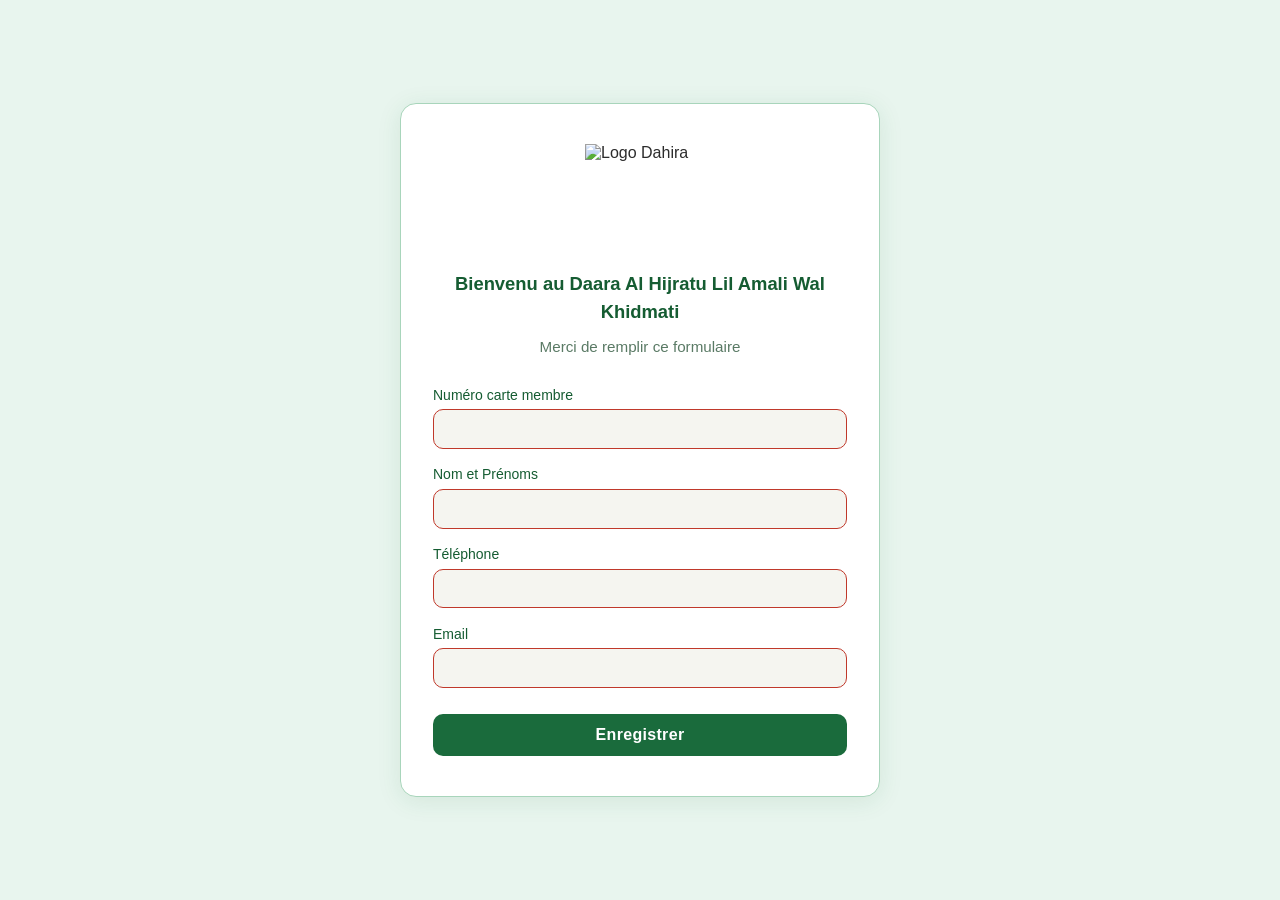
==== index.html @ 09125fb2 "Add files via upload" ====
<!DOCTYPE html>
<html lang="fr">
<head>
    <meta charset="UTF-8">
    <meta name="viewport" content="width=device-width, initial-scale=1.0">
    <title>Daara Al Hijratu Lil Amali Wal Khidmati</title>
    <link rel="stylesheet" href="style.css">
</head>
<body>
    <div class="container">

        <img src="images/logo.png" alt="Logo Dahira" class="logo">

        <h1>Bienvenu au Daara Al Hijratu Lil Amali Wal Khidmati</h1>

        <p class="subtitle">Merci de remplir ce formulaire</p>

        <form id="memberForm">

            <div class="form-group">
                <label for="idcarte">Numéro carte membre</label>
                <input type="text" id="idcarte" required>
            </div>

            <div class="form-group">
                <label for="nomprenom">Nom et Prénoms</label>
                <input type="text" id="nomprenom" required>
            </div>

            <div class="form-group">
                <label for="telephone">Téléphone</label>
                <input type="tel" id="telephone" required>
            </div>

            <div class="form-group">
                <label for="email">Email</label>
                <input type="email" id="email" required>
            </div>

            <button type="submit">Enregistrer</button>

        </form>
    </div>

    <script src="script.js"></script>
</body>
</html>
---- style.css ----
/* ========================================
   Variables — Palette logo Al Hijratu
======================================== */
:root {
    --color-primary:       #1A6B3C;
    --color-primary-dark:  #155C32;
    --color-primary-light: #21834A;
    --color-primary-pale:  #E8F5EE;
    --color-accent:        #A8D5BB;
    --color-text-on-primary: #FFFFFF;
    --color-bg:            #FFFFFF;
    --color-bg-alt:        #F5F5F0;
    --color-text:          #2C2C2C;
    --color-text-muted:    #5A7A65;
    --color-border:        #A8D5BB;
    --color-error:         #C0392B;

    --radius-sm: 6px;
    --radius-md: 10px;
    --radius-lg: 16px;
    --shadow:    0 4px 24px rgba(26, 107, 60, 0.10);
}

/* ========================================
   Reset
======================================== */
*, *::before, *::after {
    box-sizing: border-box;
    margin: 0;
    padding: 0;
}

/* ========================================
   Page
======================================== */
body {
    font-family: 'Segoe UI', Arial, sans-serif;
    background-color: var(--color-primary-pale);
    color: var(--color-text);
    min-height: 100vh;
    display: flex;
    align-items: center;
    justify-content: center;
    padding: 2rem 1rem;
}

/* ========================================
   Conteneur principal
======================================== */
.container {
    background-color: var(--color-bg);
    border-radius: var(--radius-lg);
    box-shadow: var(--shadow);
    border: 1.5px solid var(--color-accent);
    padding: 2.5rem 2rem;
    width: 100%;
    max-width: 480px;
    display: flex;
    flex-direction: column;
    align-items: center;
    gap: 0.5rem;
}

/* ========================================
   Logo
======================================== */
.logo {
    width: 110px;
    height: 110px;
    object-fit: contain;
    margin-bottom: 0.5rem;
}

/* ========================================
   Titre
======================================== */
h1 {
    font-size: 1.15rem;
    font-weight: 600;
    color: var(--color-primary-dark);
    text-align: center;
    line-height: 1.5;
    margin-bottom: 0.25rem;
}

/* ========================================
   Sous-titre
======================================== */
.subtitle {
    font-size: 0.95rem;
    color: var(--color-text-muted);
    text-align: center;
    margin-bottom: 1rem;
}

/* ========================================
   Formulaire
======================================== */
form {
    width: 100%;
    display: flex;
    flex-direction: column;
    gap: 1.1rem;
    margin-top: 0.5rem;
}

/* ========================================
   Groupe champ
======================================== */
.form-group {
    display: flex;
    flex-direction: column;
    gap: 0.4rem;
}

.form-group label {
    font-size: 0.875rem;
    font-weight: 500;
    color: var(--color-primary-dark);
}

.form-group input {
    width: 100%;
    padding: 0.65rem 0.9rem;
    font-size: 0.95rem;
    border: 1.5px solid var(--color-border);
    border-radius: var(--radius-md);
    background-color: var(--color-bg-alt);
    color: var(--color-text);
    outline: none;
    transition: border-color 0.2s, box-shadow 0.2s, background-color 0.2s;
}

.form-group input:focus {
    border-color: var(--color-primary);
    background-color: var(--color-bg);
    box-shadow: 0 0 0 3px rgba(26, 107, 60, 0.12);
}

.form-group input:invalid:not(:placeholder-shown) {
    border-color: var(--color-error);
}

/* ========================================
   Bouton
======================================== */
button[type="submit"] {
    width: 100%;
    padding: 0.75rem;
    margin-top: 0.5rem;
    background-color: var(--color-primary);
    color: var(--color-text-on-primary);
    font-size: 1rem;
    font-weight: 600;
    border: none;
    border-radius: var(--radius-md);
    cursor: pointer;
    letter-spacing: 0.02em;
    transition: background-color 0.2s, transform 0.1s;
}

button[type="submit"]:hover {
    background-color: var(--color-primary-light);
}

button[type="submit"]:active {
    background-color: var(--color-primary-dark);
    transform: scale(0.98);
}

/* ========================================
   Bouton Export Excel
======================================== */
.btn-export {
    width: 100%;
    padding: 0.65rem;
    margin-top: 0.75rem;
    background-color: var(--color-bg);
    color: var(--color-primary);
    font-size: 0.95rem;
    font-weight: 600;
    border: 1.5px solid var(--color-primary);
    border-radius: var(--radius-md);
    cursor: pointer;
    transition: background-color 0.2s, color 0.2s;
}

.btn-export:hover {
    background-color: var(--color-primary-pale);
}

.btn-export:active {
    background-color: var(--color-accent);
    transform: scale(0.98);
}

/* ========================================
   Admin — Conteneur
======================================== */
.admin-container {
    max-width: 600px;
}

#zone-admin {
    display: none;
    width: 100%;
}

/* ========================================
   Admin — Stats
======================================== */
.stats {
    display: flex;
    gap: 12px;
    width: 100%;
    margin-bottom: 1.2rem;
}

.stat-card {
    flex: 1;
    background: var(--color-primary-pale);
    border: 1.5px solid var(--color-accent);
    border-radius: var(--radius-md);
    padding: 0.75rem 1rem;
    text-align: center;
}

.stat-card .number {
    font-size: 1.8rem;
    font-weight: 700;
    color: var(--color-primary-dark);
}

.stat-card .label {
    font-size: 0.8rem;
    color: var(--color-text-muted);
}

/* ========================================
   Admin — Tableau
======================================== */
table {
    width: 100%;
    border-collapse: collapse;
    font-size: 0.85rem;
}

thead tr {
    background-color: var(--color-primary);
    color: white;
}

thead th {
    padding: 0.6rem 0.75rem;
    text-align: left;
    font-weight: 600;
}

tbody tr:nth-child(even) {
    background-color: var(--color-primary-pale);
}

tbody tr:hover {
    background-color: var(--color-accent);
}

tbody td {
    padding: 0.55rem 0.75rem;
    color: var(--color-text);
    border-bottom: 1px solid var(--color-border);
}

.table-wrap {
    width: 100%;
    overflow-x: auto;
    border-radius: var(--radius-md);
    border: 1.5px solid var(--color-accent);
    margin-bottom: 1rem;
}

.empty-msg {
    text-align: center;
    color: var(--color-text-muted);
    padding: 1.5rem;
    font-size: 0.9rem;
}

/* ========================================
   Admin — Bouton déconnexion
======================================== */
.btn-logout {
    width: 100%;
    padding: 0.6rem;
    background: none;
    color: var(--color-text-muted);
    border: 1px solid var(--color-border);
    border-radius: var(--radius-md);
    cursor: pointer;
    font-size: 0.85rem;
    margin-top: 0.5rem;
    transition: background-color 0.2s;
}

.btn-logout:hover {
    background-color: var(--color-primary-pale);
}

/* ========================================
   Admin — Message erreur mot de passe
======================================== */
.erreur-mdp {
    color: var(--color-error);
    font-size: 0.85rem;
    display: none;
    margin-top: -0.5rem;
}

/* ========================================
   Modal confirmation
======================================== */
.overlay-confirmation {
    position: fixed;
    inset: 0;
    background: rgba(0, 0, 0, 0.45);
    display: flex;
    align-items: center;
    justify-content: center;
    z-index: 1000;
    animation: fadeIn 0.3s ease;
}

.overlay-confirmation.fade-out {
    animation: fadeOut 0.4s ease forwards;
}

.modal-confirmation {
    background: var(--color-bg);
    border-radius: var(--radius-lg);
    border: 2px solid var(--color-primary);
    padding: 2rem 2rem 1.5rem;
    max-width: 380px;
    width: 90%;
    text-align: center;
    display: flex;
    flex-direction: column;
    align-items: center;
    gap: 0.6rem;
}

.modal-icon {
    font-size: 2.8rem;
    line-height: 1;
}

.modal-confirmation h2 {
    font-size: 1.2rem;
    font-weight: 600;
    color: var(--color-primary-dark);
    margin: 0;
}

.modal-confirmation p {
    font-size: 0.95rem;
    color: var(--color-text);
    margin: 0;
}

.modal-merci {
    color: var(--color-text-muted) !important;
    font-size: 0.85rem !important;
}

.modal-confirmation button {
    margin-top: 0.75rem;
    padding: 0.55rem 2rem;
    width: auto;
    background-color: var(--color-primary);
    color: white;
    border: none;
    border-radius: var(--radius-md);
    font-size: 0.9rem;
    font-weight: 600;
    cursor: pointer;
    transition: background-color 0.2s;
}

.modal-confirmation button:hover {
    background-color: var(--color-primary-light);
}

@keyframes fadeIn {
    from { opacity: 0; transform: scale(0.95); }
    to   { opacity: 1; transform: scale(1); }
}

@keyframes fadeOut {
    from { opacity: 1; }
    to   { opacity: 0; }
}

/* ========================================
   Admin — Recherche
======================================== */
.search-wrap {
    width: 100%;
    margin-bottom: 1rem;
}

.search-wrap input {
    width: 100%;
    padding: 0.65rem 0.9rem;
    font-size: 0.95rem;
    border: 1.5px solid var(--color-border);
    border-radius: var(--radius-md);
    background-color: var(--color-bg-alt);
    color: var(--color-text);
    outline: none;
    transition: border-color 0.2s, box-shadow 0.2s;
}

.search-wrap input:focus {
    border-color: var(--color-primary);
    background-color: var(--color-bg);
    box-shadow: 0 0 0 3px rgba(26, 107, 60, 0.12);
}

/* ========================================
   Admin — Bouton supprimer
======================================== */
.btn-supprimer {
    padding: 0.3rem 0.65rem;
    font-size: 0.78rem;
    font-weight: 500;
    background: none;
    color: #C0392B;
    border: 1px solid #C0392B;
    border-radius: var(--radius-sm);
    cursor: pointer;
    transition: background-color 0.2s, color 0.2s;
    white-space: nowrap;
}

.btn-supprimer:hover {
    background-color: #C0392B;
    color: white;
}
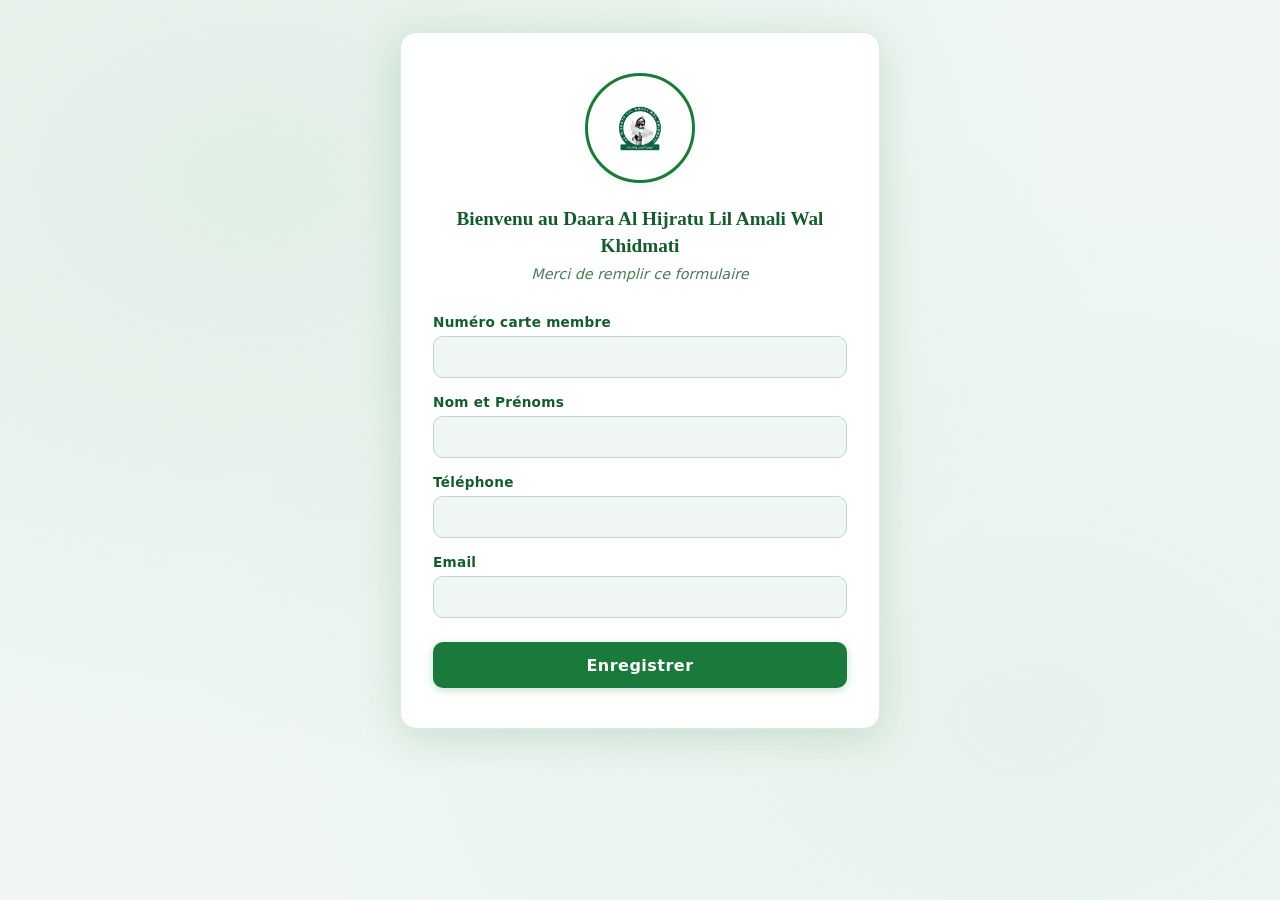
==== commit 818c95fe: "Update index.html" ====
--- a/index.html
+++ b/index.html
@@ -44,4 +44,4 @@
 
     <script src="script.js"></script>
 </body>
-</html>+</html>
--- a/style.css
+++ b/style.css
@@ -1,131 +1,137 @@
-/* ========================================
-   Variables — Palette logo Al Hijratu
-======================================== */
+/* ===========================
+   VARIABLES & RESET
+   =========================== */
 :root {
-    --color-primary:       #1A6B3C;
-    --color-primary-dark:  #155C32;
-    --color-primary-light: #21834A;
-    --color-primary-pale:  #E8F5EE;
-    --color-accent:        #A8D5BB;
-    --color-text-on-primary: #FFFFFF;
-    --color-bg:            #FFFFFF;
-    --color-bg-alt:        #F5F5F0;
-    --color-text:          #2C2C2C;
-    --color-text-muted:    #5A7A65;
-    --color-border:        #A8D5BB;
-    --color-error:         #C0392B;
-
-    --radius-sm: 6px;
-    --radius-md: 10px;
-    --radius-lg: 16px;
-    --shadow:    0 4px 24px rgba(26, 107, 60, 0.10);
-}
-
-/* ========================================
-   Reset
-======================================== */
+    --color-primary:       #1a7a3c;
+    --color-primary-light: #22a050;
+    --color-primary-dark:  #145c2d;
+    --color-bg:            #f0f7f3;
+    --color-bg-alt:        #ffffff;
+    --color-text:          #0f2d1a;
+    --color-text-muted:    #4a7a5a;
+    --color-border:        #b8d9c5;
+    --color-error:         #c0392b;
+    --radius-sm:           6px;
+    --radius-md:           10px;
+    --radius-lg:           16px;
+    --shadow-sm:           0 2px 8px rgba(26, 122, 60, 0.08);
+    --shadow-md:           0 4px 24px rgba(26, 122, 60, 0.13);
+    --shadow-lg:           0 8px 40px rgba(26, 122, 60, 0.18);
+    --font-main:           'Georgia', 'Times New Roman', serif;
+    --font-ui:             'Segoe UI', system-ui, sans-serif;
+}
+
 *, *::before, *::after {
     box-sizing: border-box;
     margin: 0;
     padding: 0;
 }
 
-/* ========================================
-   Page
-======================================== */
+html { font-size: 16px; scroll-behavior: smooth; }
+
 body {
-    font-family: 'Segoe UI', Arial, sans-serif;
-    background-color: var(--color-primary-pale);
+    font-family: var(--font-ui);
+    background-color: var(--color-bg);
     color: var(--color-text);
     min-height: 100vh;
     display: flex;
-    align-items: center;
+    align-items: flex-start;
     justify-content: center;
     padding: 2rem 1rem;
-}
-
-/* ========================================
-   Conteneur principal
-======================================== */
+    background-image:
+        radial-gradient(ellipse at 20% 20%, rgba(26, 122, 60, 0.07) 0%, transparent 60%),
+        radial-gradient(ellipse at 80% 80%, rgba(26, 122, 60, 0.04) 0%, transparent 60%);
+}
+
+/* ===========================
+   CONTAINER
+   =========================== */
 .container {
-    background-color: var(--color-bg);
+    background-color: var(--color-bg-alt);
     border-radius: var(--radius-lg);
-    box-shadow: var(--shadow);
-    border: 1.5px solid var(--color-accent);
+    box-shadow: var(--shadow-lg);
     padding: 2.5rem 2rem;
     width: 100%;
     max-width: 480px;
-    display: flex;
-    flex-direction: column;
-    align-items: center;
-    gap: 0.5rem;
-}
-
-/* ========================================
-   Logo
-======================================== */
+    text-align: center;
+    border: 1.5px solid rgba(26, 122, 60, 0.15);
+    animation: fadeInUp 0.5s ease both;
+}
+
+.admin-container {
+    max-width: 900px;
+}
+
+@keyframes fadeInUp {
+    from { opacity: 0; transform: translateY(24px); }
+    to   { opacity: 1; transform: translateY(0); }
+}
+
+/* ===========================
+   LOGO
+   =========================== */
 .logo {
     width: 110px;
     height: 110px;
     object-fit: contain;
-    margin-bottom: 0.5rem;
-}
-
-/* ========================================
-   Titre
-======================================== */
+    margin-bottom: 1.2rem;
+    border-radius: 50%;
+    border: 3px solid var(--color-primary);
+    padding: 3px;
+    background: white;
+    box-shadow: var(--shadow-sm);
+}
+
+/* ===========================
+   TITRES
+   =========================== */
 h1 {
-    font-size: 1.15rem;
-    font-weight: 600;
+    font-family: var(--font-main);
+    font-size: 1.2rem;
+    font-weight: 700;
     color: var(--color-primary-dark);
-    text-align: center;
-    line-height: 1.5;
-    margin-bottom: 0.25rem;
-}
-
-/* ========================================
-   Sous-titre
-======================================== */
+    line-height: 1.4;
+    margin-bottom: 0.4rem;
+}
+
 .subtitle {
-    font-size: 0.95rem;
+    font-size: 0.9rem;
     color: var(--color-text-muted);
-    text-align: center;
-    margin-bottom: 1rem;
-}
-
-/* ========================================
-   Formulaire
-======================================== */
-form {
-    width: 100%;
+    margin-bottom: 2rem;
+    font-style: italic;
+}
+
+/* ===========================
+   FORMULAIRE
+   =========================== */
+#memberForm, #loginForm {
+    text-align: left;
     display: flex;
     flex-direction: column;
-    gap: 1.1rem;
-    margin-top: 0.5rem;
-}
-
-/* ========================================
-   Groupe champ
-======================================== */
+    gap: 1rem;
+}
+
 .form-group {
     display: flex;
     flex-direction: column;
-    gap: 0.4rem;
+    gap: 0.35rem;
 }
 
 .form-group label {
-    font-size: 0.875rem;
-    font-weight: 500;
+    font-size: 0.85rem;
+    font-weight: 600;
     color: var(--color-primary-dark);
+    letter-spacing: 0.02em;
 }
 
 .form-group input {
     width: 100%;
-    padding: 0.65rem 0.9rem;
+    padding: 0.7rem 0.95rem;
     font-size: 0.95rem;
+    font-family: var(--font-ui);
     border: 1.5px solid var(--color-border);
     border-radius: var(--radius-md);
-    background-color: var(--color-bg-alt);
+    background-color: var(--color-bg);
     color: var(--color-text);
     outline: none;
     transition: border-color 0.2s, box-shadow 0.2s, background-color 0.2s;
@@ -133,191 +139,279 @@
 
 .form-group input:focus {
     border-color: var(--color-primary);
-    background-color: var(--color-bg);
-    box-shadow: 0 0 0 3px rgba(26, 107, 60, 0.12);
-}
-
-.form-group input:invalid:not(:placeholder-shown) {
-    border-color: var(--color-error);
-}
-
-/* ========================================
-   Bouton
-======================================== */
+    background-color: #fff;
+    box-shadow: 0 0 0 3px rgba(26, 122, 60, 0.12);
+}
+
+.form-group input::placeholder { color: #a0c4b0; }
+
+/* ===========================
+   ERREUR MOT DE PASSE
+   =========================== */
+.erreur-mdp {
+    display: none;
+    color: var(--color-error);
+    background-color: rgba(192, 57, 43, 0.08);
+    border: 1px solid rgba(192, 57, 43, 0.2);
+    border-radius: var(--radius-md);
+    padding: 0.6rem 0.9rem;
+    font-size: 0.88rem;
+    font-weight: 500;
+    text-align: center;
+}
+
+/* ===========================
+   BOUTONS
+   =========================== */
 button[type="submit"] {
-    width: 100%;
-    padding: 0.75rem;
     margin-top: 0.5rem;
+    width: 100%;
+    padding: 0.85rem;
     background-color: var(--color-primary);
-    color: var(--color-text-on-primary);
+    color: white;
+    border: none;
+    border-radius: var(--radius-md);
     font-size: 1rem;
-    font-weight: 600;
-    border: none;
-    border-radius: var(--radius-md);
+    font-weight: 700;
+    font-family: var(--font-ui);
     cursor: pointer;
-    letter-spacing: 0.02em;
-    transition: background-color 0.2s, transform 0.1s;
+    letter-spacing: 0.03em;
+    transition: background-color 0.2s, box-shadow 0.2s, transform 0.1s;
+    box-shadow: 0 2px 8px rgba(26, 122, 60, 0.25);
 }
 
 button[type="submit"]:hover {
     background-color: var(--color-primary-light);
-}
-
-button[type="submit"]:active {
-    background-color: var(--color-primary-dark);
-    transform: scale(0.98);
-}
-
-/* ========================================
-   Bouton Export Excel
-======================================== */
-.btn-export {
-    width: 100%;
-    padding: 0.65rem;
-    margin-top: 0.75rem;
-    background-color: var(--color-bg);
-    color: var(--color-primary);
-    font-size: 0.95rem;
-    font-weight: 600;
-    border: 1.5px solid var(--color-primary);
-    border-radius: var(--radius-md);
-    cursor: pointer;
-    transition: background-color 0.2s, color 0.2s;
-}
-
-.btn-export:hover {
-    background-color: var(--color-primary-pale);
-}
-
-.btn-export:active {
-    background-color: var(--color-accent);
-    transform: scale(0.98);
-}
-
-/* ========================================
-   Admin — Conteneur
-======================================== */
-.admin-container {
-    max-width: 600px;
-}
-
+    box-shadow: 0 4px 16px rgba(26, 122, 60, 0.3);
+}
+
+button[type="submit"]:active { transform: scale(0.98); }
+
+button[type="submit"]:disabled {
+    opacity: 0.65;
+    cursor: not-allowed;
+    transform: none;
+}
+
+/* ===========================
+   ZONE ADMIN (cachée par défaut)
+   =========================== */
 #zone-admin {
     display: none;
     width: 100%;
-}
-
-/* ========================================
-   Admin — Stats
-======================================== */
+    flex-direction: column;
+    align-items: center;
+    gap: 1.2rem;
+}
+
+/* ===========================
+   STATS
+   =========================== */
 .stats {
     display: flex;
-    gap: 12px;
-    width: 100%;
-    margin-bottom: 1.2rem;
+    gap: 1rem;
+    width: 100%;
+    justify-content: center;
+    flex-wrap: wrap;
 }
 
 .stat-card {
+    background: linear-gradient(135deg, var(--color-primary), var(--color-primary-light));
+    color: white;
+    border-radius: var(--radius-md);
+    padding: 1.2rem 2rem;
+    text-align: center;
     flex: 1;
-    background: var(--color-primary-pale);
-    border: 1.5px solid var(--color-accent);
-    border-radius: var(--radius-md);
-    padding: 0.75rem 1rem;
-    text-align: center;
+    min-width: 140px;
+    box-shadow: var(--shadow-md);
 }
 
 .stat-card .number {
-    font-size: 1.8rem;
-    font-weight: 700;
-    color: var(--color-primary-dark);
+    font-size: 2rem;
+    font-weight: 800;
+    line-height: 1;
+    margin-bottom: 0.3rem;
 }
 
 .stat-card .label {
     font-size: 0.8rem;
-    color: var(--color-text-muted);
-}
-
-/* ========================================
-   Admin — Tableau
-======================================== */
+    opacity: 0.9;
+    font-weight: 500;
+    letter-spacing: 0.03em;
+}
+
+/* ===========================
+   RECHERCHE
+   =========================== */
+.search-wrap {
+    width: 100%;
+    display: flex;
+    gap: 0.5rem;
+}
+
+.search-wrap input {
+    flex: 1;
+    padding: 0.65rem 0.9rem;
+    font-size: 0.95rem;
+    font-family: var(--font-ui);
+    border: 1.5px solid var(--color-border);
+    border-radius: var(--radius-md);
+    background-color: var(--color-bg);
+    color: var(--color-text);
+    outline: none;
+    transition: border-color 0.2s, box-shadow 0.2s;
+}
+
+.search-wrap input:focus {
+    border-color: var(--color-primary);
+    background-color: #fff;
+    box-shadow: 0 0 0 3px rgba(26, 122, 60, 0.12);
+}
+
+.search-wrap input::placeholder { color: #a0c4b0; }
+
+#btn-rechercher {
+    padding: 0.65rem 1rem;
+    background-color: var(--color-primary);
+    color: white;
+    border: none;
+    border-radius: var(--radius-md);
+    font-size: 0.9rem;
+    font-weight: 600;
+    font-family: var(--font-ui);
+    cursor: pointer;
+    white-space: nowrap;
+    transition: background-color 0.2s;
+}
+
+#btn-rechercher:hover { background-color: var(--color-primary-light); }
+
+/* ===========================
+   TABLEAU
+   =========================== */
+.table-wrap {
+    width: 100%;
+    overflow-x: auto;
+    border-radius: var(--radius-md);
+    border: 1px solid var(--color-border);
+    box-shadow: var(--shadow-sm);
+}
+
 table {
     width: 100%;
     border-collapse: collapse;
-    font-size: 0.85rem;
-}
-
-thead tr {
+    font-size: 0.88rem;
+    min-width: 560px;
+}
+
+table thead {
     background-color: var(--color-primary);
     color: white;
 }
 
-thead th {
-    padding: 0.6rem 0.75rem;
+table thead th {
+    padding: 0.8rem 0.9rem;
     text-align: left;
     font-weight: 600;
-}
-
-tbody tr:nth-child(even) {
-    background-color: var(--color-primary-pale);
-}
-
-tbody tr:hover {
-    background-color: var(--color-accent);
-}
-
-tbody td {
-    padding: 0.55rem 0.75rem;
+    letter-spacing: 0.02em;
+    white-space: nowrap;
+}
+
+table tbody tr {
+    border-bottom: 1px solid var(--color-border);
+    transition: background-color 0.15s;
+}
+
+table tbody tr:last-child { border-bottom: none; }
+
+table tbody tr:hover { background-color: rgba(26, 122, 60, 0.05); }
+
+table tbody td {
+    padding: 0.7rem 0.9rem;
     color: var(--color-text);
-    border-bottom: 1px solid var(--color-border);
-}
-
-.table-wrap {
-    width: 100%;
-    overflow-x: auto;
-    border-radius: var(--radius-md);
-    border: 1.5px solid var(--color-accent);
-    margin-bottom: 1rem;
+    vertical-align: middle;
 }
 
 .empty-msg {
     text-align: center;
     color: var(--color-text-muted);
-    padding: 1.5rem;
+    font-style: italic;
+    padding: 1.5rem !important;
+}
+
+/* ===========================
+   BOUTON SUPPRIMER
+   =========================== */
+.btn-supprimer {
+    padding: 0.35rem 0.7rem;
+    background-color: rgba(192, 57, 43, 0.1);
+    color: var(--color-error);
+    border: 1px solid rgba(192, 57, 43, 0.25);
+    border-radius: var(--radius-sm);
+    font-size: 0.82rem;
+    font-weight: 600;
+    font-family: var(--font-ui);
+    cursor: pointer;
+    transition: background-color 0.2s, color 0.2s;
+    white-space: nowrap;
+}
+
+.btn-supprimer:hover {
+    background-color: var(--color-error);
+    color: white;
+}
+
+.btn-supprimer:disabled {
+    opacity: 0.5;
+    cursor: not-allowed;
+}
+
+/* ===========================
+   BOUTONS BAS DE PAGE ADMIN
+   =========================== */
+.btn-export {
+    padding: 0.75rem 1.5rem;
+    background-color: var(--color-primary);
+    color: white;
+    border: none;
+    border-radius: var(--radius-md);
+    font-size: 0.95rem;
+    font-weight: 600;
+    font-family: var(--font-ui);
+    cursor: pointer;
+    transition: background-color 0.2s, box-shadow 0.2s;
+    box-shadow: var(--shadow-sm);
+    width: 100%;
+}
+
+.btn-export:hover {
+    background-color: var(--color-primary-light);
+    box-shadow: var(--shadow-md);
+}
+
+.btn-logout {
+    padding: 0.65rem 1.5rem;
+    background-color: transparent;
+    color: var(--color-text-muted);
+    border: 1.5px solid var(--color-border);
+    border-radius: var(--radius-md);
     font-size: 0.9rem;
-}
-
-/* ========================================
-   Admin — Bouton déconnexion
-======================================== */
-.btn-logout {
-    width: 100%;
-    padding: 0.6rem;
-    background: none;
-    color: var(--color-text-muted);
-    border: 1px solid var(--color-border);
-    border-radius: var(--radius-md);
+    font-weight: 600;
+    font-family: var(--font-ui);
     cursor: pointer;
-    font-size: 0.85rem;
-    margin-top: 0.5rem;
-    transition: background-color 0.2s;
+    transition: border-color 0.2s, color 0.2s, background-color 0.2s;
+    width: 100%;
 }
 
 .btn-logout:hover {
-    background-color: var(--color-primary-pale);
-}
-
-/* ========================================
-   Admin — Message erreur mot de passe
-======================================== */
-.erreur-mdp {
-    color: var(--color-error);
-    font-size: 0.85rem;
-    display: none;
-    margin-top: -0.5rem;
-}
-
-/* ========================================
-   Modal confirmation
-======================================== */
+    border-color: var(--color-primary);
+    color: var(--color-primary);
+    background-color: rgba(26, 122, 60, 0.05);
+}
+
+/* ===========================
+   MODAL DE CONFIRMATION (script.js)
+   =========================== */
 .overlay-confirmation {
     position: fixed;
     inset: 0;
@@ -326,121 +420,115 @@
     align-items: center;
     justify-content: center;
     z-index: 1000;
-    animation: fadeIn 0.3s ease;
+    animation: fadeIn 0.25s ease;
 }
 
 .overlay-confirmation.fade-out {
     animation: fadeOut 0.4s ease forwards;
 }
 
+@keyframes fadeIn {
+    from { opacity: 0; }
+    to   { opacity: 1; }
+}
+
+@keyframes fadeOut {
+    from { opacity: 1; }
+    to   { opacity: 0; }
+}
+
 .modal-confirmation {
-    background: var(--color-bg);
+    background: white;
     border-radius: var(--radius-lg);
-    border: 2px solid var(--color-primary);
-    padding: 2rem 2rem 1.5rem;
+    padding: 2.5rem 2rem;
     max-width: 380px;
     width: 90%;
     text-align: center;
-    display: flex;
-    flex-direction: column;
-    align-items: center;
-    gap: 0.6rem;
+    box-shadow: var(--shadow-lg);
+    border-top: 4px solid var(--color-primary);
+    animation: slideUp 0.3s ease;
+}
+
+@keyframes slideUp {
+    from { transform: translateY(30px); opacity: 0; }
+    to   { transform: translateY(0);    opacity: 1; }
 }
 
 .modal-icon {
-    font-size: 2.8rem;
-    line-height: 1;
+    font-size: 2.5rem;
+    margin-bottom: 0.8rem;
 }
 
 .modal-confirmation h2 {
+    font-family: var(--font-main);
     font-size: 1.2rem;
-    font-weight: 600;
     color: var(--color-primary-dark);
-    margin: 0;
+    margin-bottom: 0.6rem;
 }
 
 .modal-confirmation p {
+    font-size: 0.92rem;
+    color: var(--color-text-muted);
+    margin-bottom: 0.4rem;
+}
+
+.modal-merci {
+    font-style: italic;
+    color: var(--color-text-muted);
+    font-size: 0.85rem !important;
+    margin-bottom: 1.2rem !important;
+}
+
+.modal-confirmation button {
+    margin-top: 0.5rem;
+    padding: 0.6rem 1.8rem;
+    background-color: var(--color-primary);
+    color: white;
+    border: none;
+    border-radius: var(--radius-md);
     font-size: 0.95rem;
-    color: var(--color-text);
-    margin: 0;
-}
-
-.modal-merci {
-    color: var(--color-text-muted) !important;
-    font-size: 0.85rem !important;
-}
-
-.modal-confirmation button {
-    margin-top: 0.75rem;
-    padding: 0.55rem 2rem;
-    width: auto;
-    background-color: var(--color-primary);
-    color: white;
-    border: none;
-    border-radius: var(--radius-md);
-    font-size: 0.9rem;
-    font-weight: 600;
+    font-weight: 600;
+    font-family: var(--font-ui);
     cursor: pointer;
     transition: background-color 0.2s;
+    width: auto;
 }
 
 .modal-confirmation button:hover {
     background-color: var(--color-primary-light);
 }
 
-@keyframes fadeIn {
-    from { opacity: 0; transform: scale(0.95); }
-    to   { opacity: 1; transform: scale(1); }
-}
-
-@keyframes fadeOut {
-    from { opacity: 1; }
-    to   { opacity: 0; }
-}
-
-/* ========================================
-   Admin — Recherche
-======================================== */
-.search-wrap {
-    width: 100%;
-    margin-bottom: 1rem;
-}
-
-.search-wrap input {
-    width: 100%;
-    padding: 0.65rem 0.9rem;
-    font-size: 0.95rem;
-    border: 1.5px solid var(--color-border);
-    border-radius: var(--radius-md);
-    background-color: var(--color-bg-alt);
-    color: var(--color-text);
-    outline: none;
-    transition: border-color 0.2s, box-shadow 0.2s;
-}
-
-.search-wrap input:focus {
-    border-color: var(--color-primary);
-    background-color: var(--color-bg);
-    box-shadow: 0 0 0 3px rgba(26, 107, 60, 0.12);
-}
-
-/* ========================================
-   Admin — Bouton supprimer
-======================================== */
-.btn-supprimer {
-    padding: 0.3rem 0.65rem;
-    font-size: 0.78rem;
+/* ===========================
+   MESSAGES INLINE
+   =========================== */
+.message {
+    padding: 0.75rem 1rem;
+    border-radius: var(--radius-md);
+    font-size: 0.9rem;
     font-weight: 500;
-    background: none;
-    color: #C0392B;
-    border: 1px solid #C0392B;
-    border-radius: var(--radius-sm);
-    cursor: pointer;
-    transition: background-color 0.2s, color 0.2s;
-    white-space: nowrap;
-}
-
-.btn-supprimer:hover {
-    background-color: #C0392B;
-    color: white;
-}+    text-align: center;
+    width: 100%;
+}
+
+.message.success {
+    background-color: rgba(26, 122, 60, 0.1);
+    color: var(--color-primary-dark);
+    border: 1px solid rgba(26, 122, 60, 0.25);
+}
+
+.message.error {
+    background-color: rgba(192, 57, 43, 0.08);
+    color: var(--color-error);
+    border: 1px solid rgba(192, 57, 43, 0.2);
+}
+
+/* ===========================
+   RESPONSIVE
+   =========================== */
+@media (max-width: 600px) {
+    .container { padding: 1.75rem 1rem; }
+    h1 { font-size: 1.05rem; }
+    .logo { width: 90px; height: 90px; }
+    .stat-card { padding: 1rem 1.2rem; }
+    .stat-card .number { font-size: 1.6rem; }
+}
